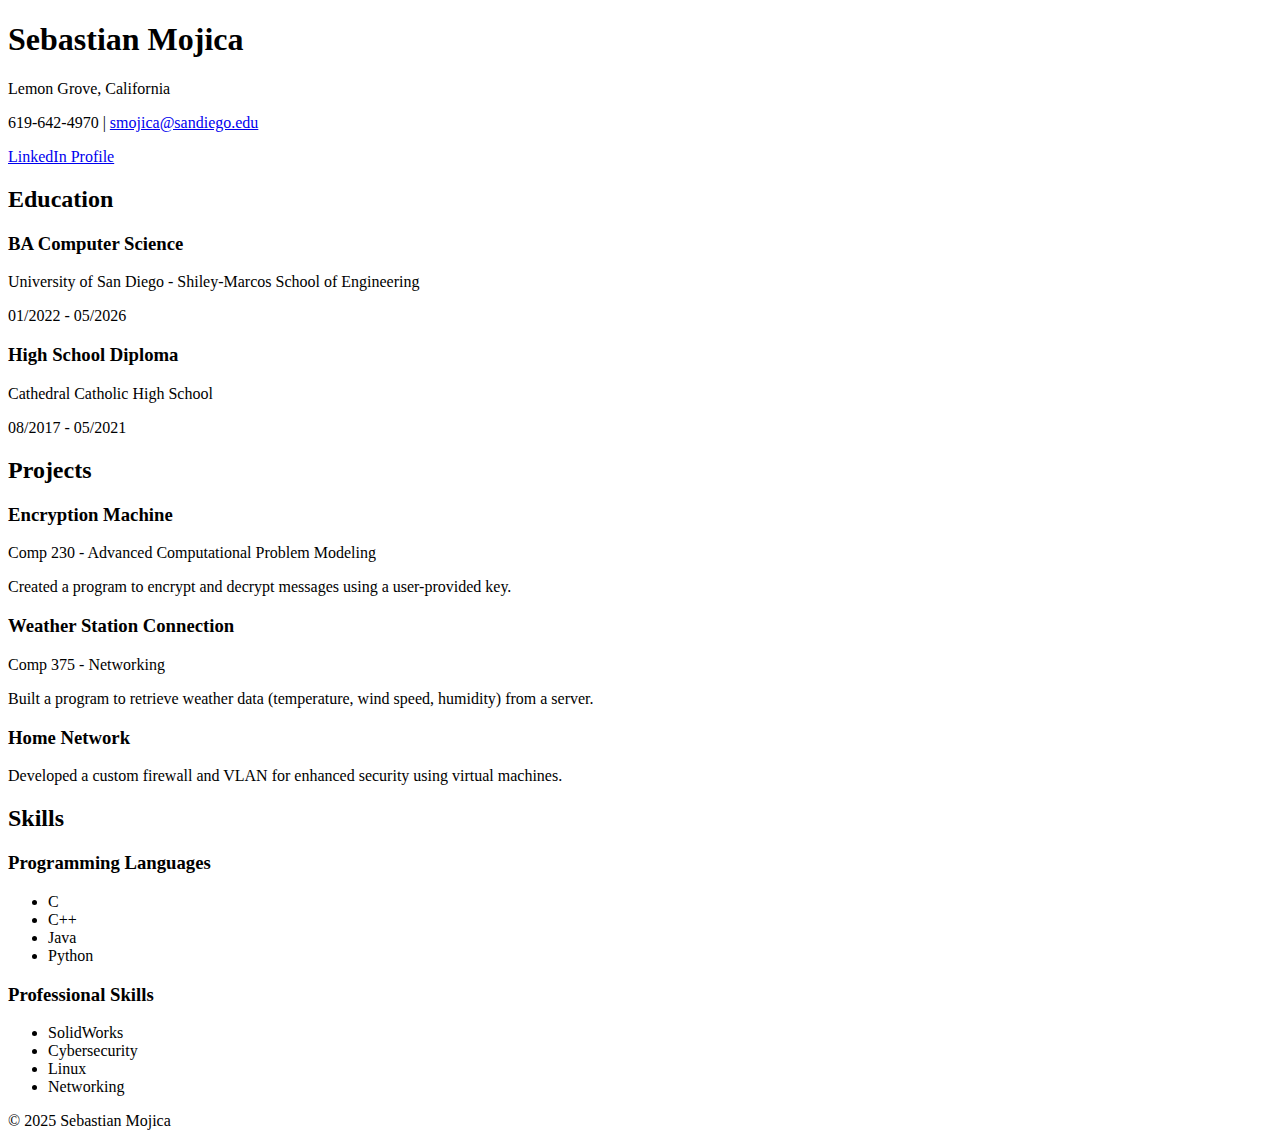
==== Resume.html @ b42c3a2c "added my resume html" ====
<!DOCTYPE html>
<html lang="en">

<head>
    <meta charset="UTF-8">
    <meta name="viewport" content="width=device-width, initial-scale=1.0">
    <title>Resume</title>
    <link rel="stylesheet" href="Resume.css">
</head>

<body>
    <div class="container">
        <div class="header">
            <h1>Sebastian Mojica</h1>
            <p>Lemon Grove, California</p>
            <p>619-642-4970 | <a href="mailto:smojica@sandiego.edu">smojica@sandiego.edu</a></p>
            <p><a href="https://linkedin.com/in/sebastian-mojica-73352a253" target="_blank">LinkedIn Profile</a></p>
        </div>

        <section class="education">
            <h2>Education</h2>
            <div class="item">
                <h3>BA Computer Science</h3>
                <p>University of San Diego - Shiley-Marcos School of Engineering</p>
                <p>01/2022 - 05/2026</p>
            </div>
            <div class="item">
                <h3>High School Diploma</h3>
                <p>Cathedral Catholic High School</p>
                <p>08/2017 - 05/2021</p>
            </div>
        </section>

        <section class="projects">
            <h2>Projects</h2>
            <div class="item">
                <h3>Encryption Machine</h3>
                <p>Comp 230 - Advanced Computational Problem Modeling</p>
                <p>Created a program to encrypt and decrypt messages using a user-provided key.</p>
            </div>
            <div class="item">
                <h3>Weather Station Connection</h3>
                <p>Comp 375 - Networking</p>
                <p>Built a program to retrieve weather data (temperature, wind speed, humidity) from a server.</p>
            </div>
            <div class="item">
                <h3>Home Network</h3>
                <p>Developed a custom firewall and VLAN for enhanced security using virtual machines.</p>
            </div>
        </section>

        <section class="skills">
            <h2>Skills</h2>
            <div class="skill-group">
                <h3>Programming Languages</h3>
                <ul>
                    <li>C</li>
                    <li>C++</li>
                    <li>Java</li>
                    <li>Python</li>
                </ul>
            </div>
            <div class="skill-group">
                <h3>Professional Skills</h3>
                <ul>
                    <li>SolidWorks</li>
                    <li>Cybersecurity</li>
                    <li>Linux</li>
                    <li>Networking</li>
                </ul>
            </div>
        </section>

        <footer>
            <p>&copy; 2025 Sebastian Mojica</p>
        </footer>
    </div>
</body>

</html>
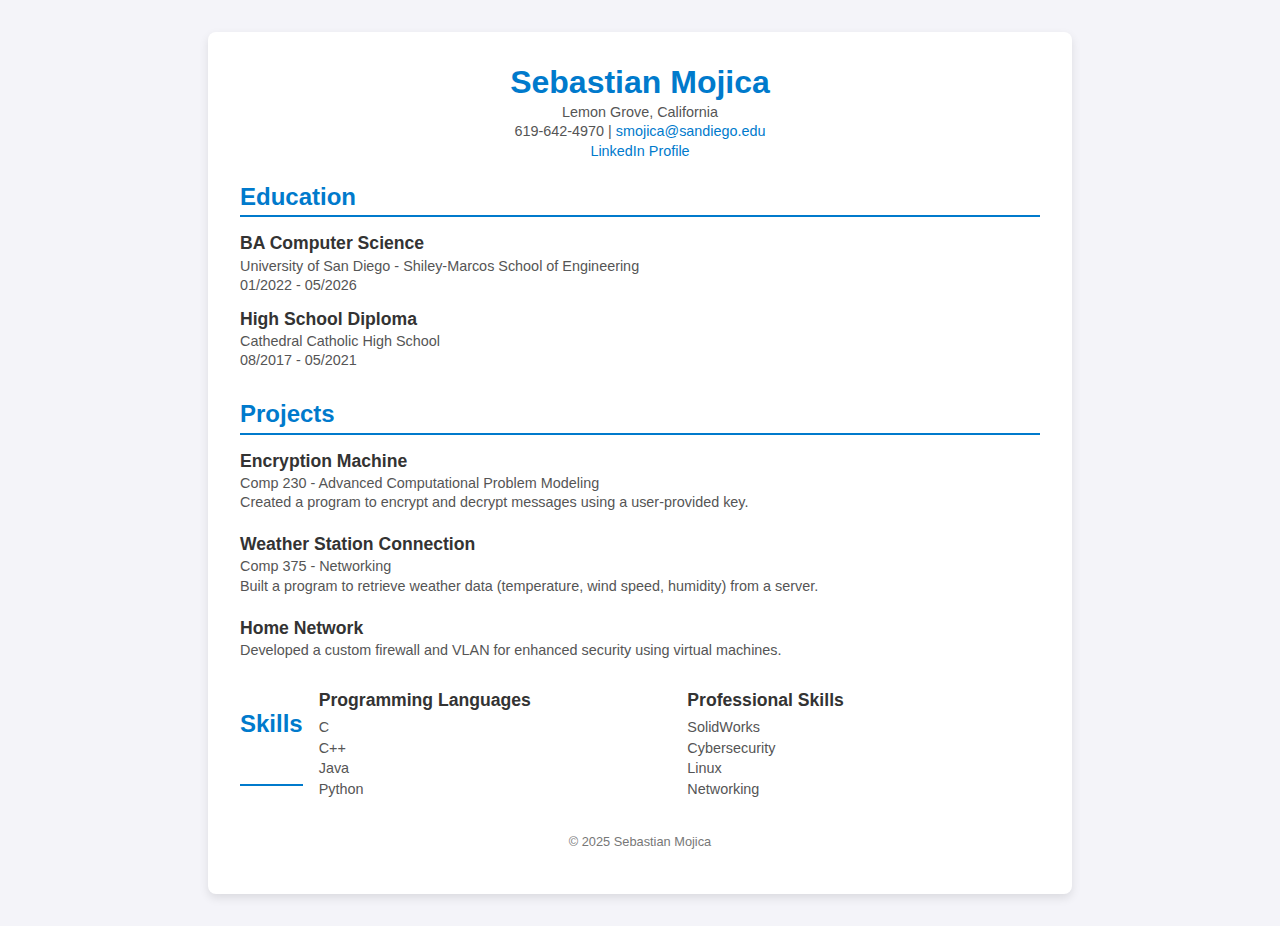
==== commit 72b57864: "trying to fix href link to resume.css" ====
--- a/Resume.html
+++ b/Resume.html
@@ -5,7 +5,7 @@
     <meta charset="UTF-8">
     <meta name="viewport" content="width=device-width, initial-scale=1.0">
     <title>Resume</title>
-    <link rel="stylesheet" href="Resume.css">
+    <link rel="stylesheet" href="css/Resume.css">
 </head>
 
 <body>
--- a/css/Resume.css
+++ b/css/Resume.css
@@ -0,0 +1,129 @@
+body {
+    font-family: Arial, sans-serif;
+    margin: 0;
+    padding: 0;
+    background-color: #f4f4f9;
+    color: #333;
+}
+
+.container {
+    width: 90%;
+    max-width: 800px;
+    margin: 2rem auto;
+    background: #fff;
+    padding: 2rem;
+    box-shadow: 0 4px 10px rgba(0, 0, 0, 0.1);
+    border-radius: 8px;
+}
+
+/* Header section */
+.header {
+    text-align: center;
+    margin-bottom: 1.5rem;
+}
+
+.header h1 {
+    margin: 0;
+    font-size: 2rem;
+    color: #007acc;
+}
+
+.header p {
+    margin: 0.2rem 0;
+    font-size: 0.9rem;
+    color: #555;
+}
+
+.header a {
+    color: #007acc;
+    text-decoration: none;
+}
+
+.header a:hover {
+    text-decoration: underline;
+}
+
+/* Section titles */
+section {
+    margin-bottom: 2rem;
+}
+
+section h2 {
+    font-size: 1.5rem;
+    color: #007acc;
+    border-bottom: 2px solid #007acc;
+    padding-bottom: 0.3rem;
+    margin-bottom: 1rem;
+}
+
+/* Education section */
+.education .item {
+    margin-bottom: 1rem;
+}
+
+.education .item h3 {
+    margin: 0;
+    font-size: 1.1rem;
+    color: #333;
+}
+
+.education .item p {
+    margin: 0.2rem 0;
+    font-size: 0.9rem;
+    color: #555;
+}
+
+/* Projects section */
+.projects .item {
+    margin-bottom: 1.5rem;
+}
+
+.projects .item h3 {
+    margin: 0;
+    font-size: 1.1rem;
+    color: #333;
+}
+
+.projects .item p {
+    margin: 0.2rem 0;
+    font-size: 0.9rem;
+    color: #555;
+}
+
+/* Skills section */
+.skills {
+    display: flex;
+    flex-wrap: wrap;
+    gap: 1rem;
+}
+
+.skills .skill-group {
+    flex: 1;
+    min-width: 150px;
+}
+
+.skills h3 {
+    margin: 0;
+    font-size: 1.1rem;
+    color: #333;
+}
+
+.skills ul {
+    list-style: none;
+    padding: 0;
+    margin: 0.5rem 0 0;
+}
+
+.skills ul li {
+    font-size: 0.9rem;
+    color: #555;
+    margin-bottom: 0.3rem;
+}
+
+/* Footer */
+footer {
+    text-align: center;
+    margin-top: 2rem;
+    font-size: 0.8rem;
+    color: #777;
+}